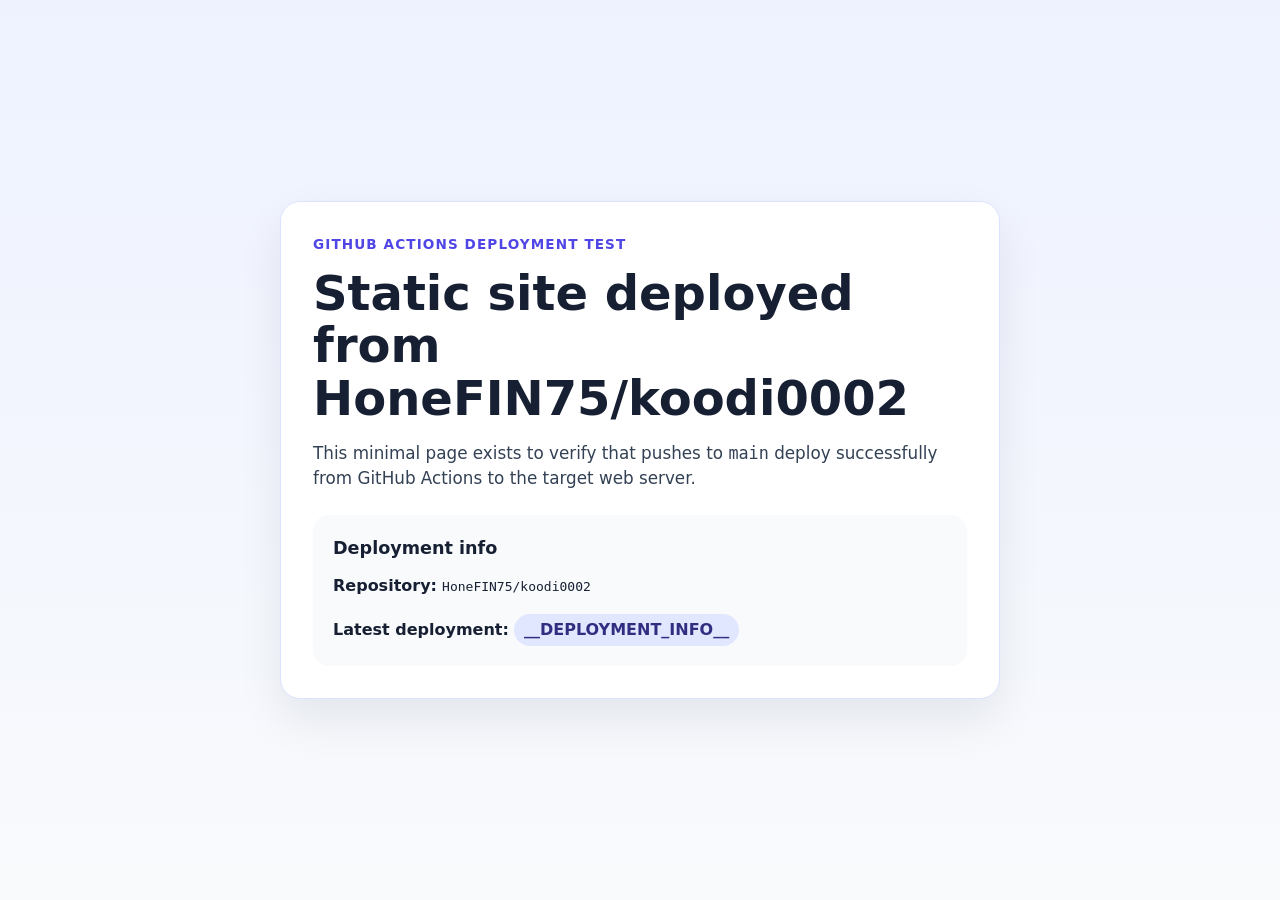
==== index.html @ 26bf4ee6 "Add static site deploy workflow" ====
<!doctype html>
<html lang="en">
  <head>
    <meta charset="utf-8">
    <meta name="viewport" content="width=device-width, initial-scale=1">
    <title>koodi0002 deployment test</title>
    <link rel="stylesheet" href="styles.css">
  </head>
  <body>
    <main class="page">
      <section class="card">
        <p class="eyebrow">GitHub Actions deployment test</p>
        <h1>Static site deployed from HoneFIN75/koodi0002</h1>
        <p class="lead">
          This minimal page exists to verify that pushes to <code>main</code> deploy successfully
          from GitHub Actions to the target web server.
        </p>
        <div class="deploy-info">
          <h2>Deployment info</h2>
          <p><strong>Repository:</strong> <code>HoneFIN75/koodi0002</code></p>
          <p><strong>Latest deployment:</strong> <span class="marker">__DEPLOYMENT_INFO__</span></p>
        </div>
      </section>
    </main>
  </body>
</html>
---- styles.css ----
:root {
  color-scheme: light;
  font-family: Inter, system-ui, -apple-system, BlinkMacSystemFont, "Segoe UI", sans-serif;
  line-height: 1.5;
  color: #172033;
  background: #eef2ff;
}

* {
  box-sizing: border-box;
}

body {
  margin: 0;
  min-height: 100vh;
  background: linear-gradient(180deg, #eef2ff 0%, #f8fafc 100%);
}

.page {
  display: grid;
  place-items: center;
  min-height: 100vh;
  padding: 24px;
}

.card {
  width: min(100%, 720px);
  padding: 32px;
  border: 1px solid #dbe4ff;
  border-radius: 20px;
  background: #ffffff;
  box-shadow: 0 20px 45px rgba(15, 23, 42, 0.08);
}

.eyebrow {
  margin: 0 0 12px;
  font-size: 0.85rem;
  font-weight: 700;
  letter-spacing: 0.08em;
  text-transform: uppercase;
  color: #4f46e5;
}

h1,
h2,
p {
  margin-top: 0;
}

h1 {
  margin-bottom: 16px;
  font-size: clamp(2rem, 5vw, 3rem);
  line-height: 1.1;
}

.lead {
  margin-bottom: 24px;
  font-size: 1.05rem;
  color: #334155;
}

.deploy-info {
  padding: 20px;
  border-radius: 16px;
  background: #f8fafc;
}

.deploy-info h2 {
  margin-bottom: 12px;
  font-size: 1.1rem;
}

.deploy-info p:last-child {
  margin-bottom: 0;
}

.marker {
  display: inline-block;
  padding: 4px 10px;
  border-radius: 999px;
  background: #e0e7ff;
  color: #312e81;
  font-weight: 700;
}
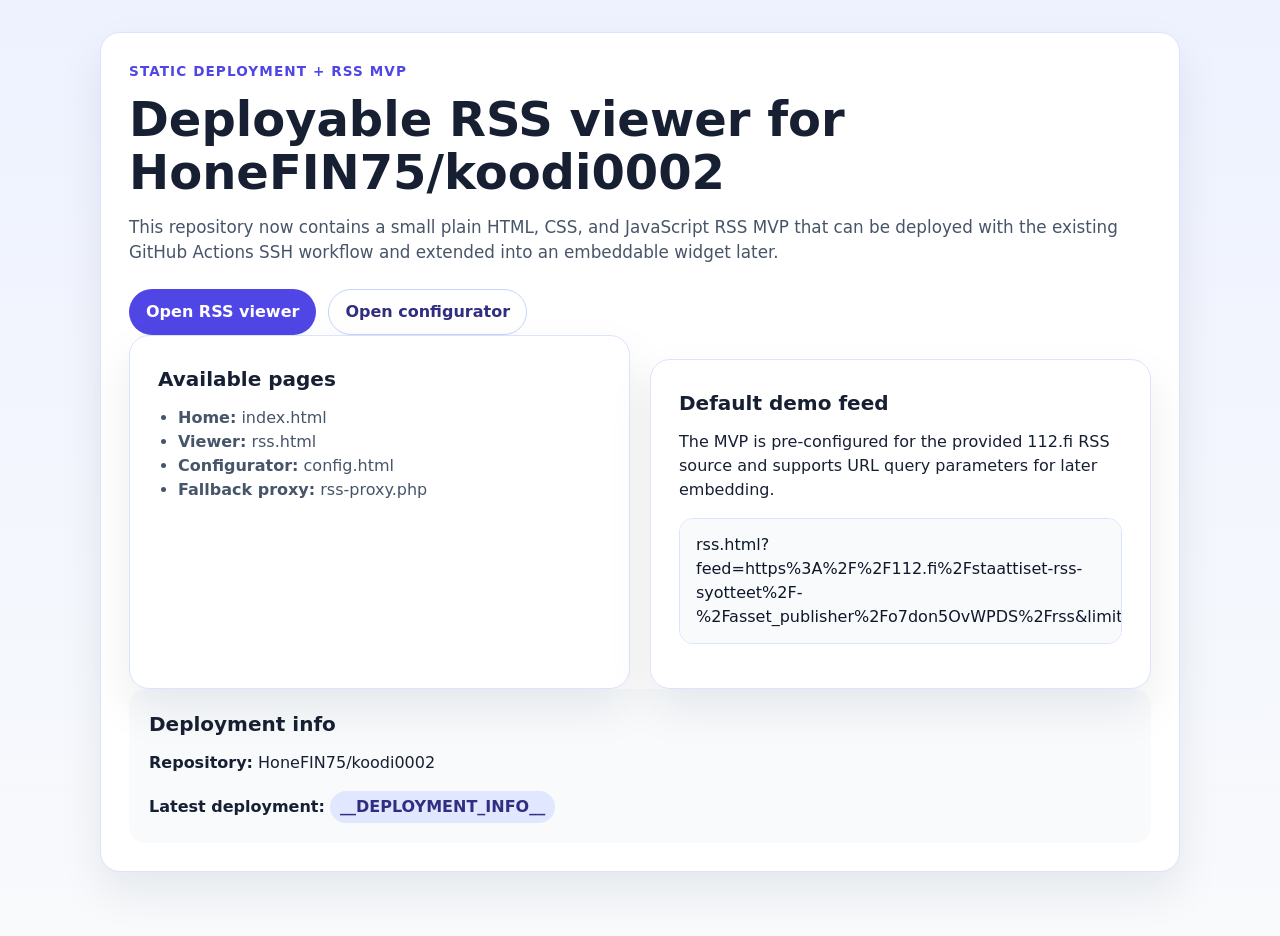
==== commit 145c6c9b: "Implement RSS MVP pages" ====
--- a/index.html
+++ b/index.html
@@ -3,18 +3,48 @@
   <head>
     <meta charset="utf-8">
     <meta name="viewport" content="width=device-width, initial-scale=1">
-    <title>koodi0002 deployment test</title>
+    <title>koodi0002 RSS MVP</title>
     <link rel="stylesheet" href="styles.css">
   </head>
   <body>
-    <main class="page">
-      <section class="card">
-        <p class="eyebrow">GitHub Actions deployment test</p>
-        <h1>Static site deployed from HoneFIN75/koodi0002</h1>
+    <main class="page page-home">
+      <section class="card hero-card">
+        <p class="eyebrow">Static deployment + RSS MVP</p>
+        <h1>Deployable RSS viewer for HoneFIN75/koodi0002</h1>
         <p class="lead">
-          This minimal page exists to verify that pushes to <code>main</code> deploy successfully
-          from GitHub Actions to the target web server.
+          This repository now contains a small plain HTML, CSS, and JavaScript RSS MVP that can be
+          deployed with the existing GitHub Actions SSH workflow and extended into an embeddable
+          widget later.
         </p>
+
+        <div class="hero-actions">
+          <a class="button-link" href="rss.html">Open RSS viewer</a>
+          <a class="button-link button-link-secondary" href="config.html">Open configurator</a>
+        </div>
+
+        <div class="info-grid">
+          <section class="panel">
+            <h2>Available pages</h2>
+            <ul class="bullet-list">
+              <li><strong>Home:</strong> <code>index.html</code></li>
+              <li><strong>Viewer:</strong> <code>rss.html</code></li>
+              <li><strong>Configurator:</strong> <code>config.html</code></li>
+              <li><strong>Fallback proxy:</strong> <code>rss-proxy.php</code></li>
+            </ul>
+          </section>
+
+          <section class="panel">
+            <h2>Default demo feed</h2>
+            <p>
+              The MVP is pre-configured for the provided 112.fi RSS source and supports URL query
+              parameters for later embedding.
+            </p>
+            <p class="code-block">
+              rss.html?feed=https%3A%2F%2F112.fi%2Fstaattiset-rss-syotteet%2F-%2Fasset_publisher%2Fo7don5OvWPDS%2Frss&amp;limit=6&amp;showDate=1&amp;showDescription=1
+            </p>
+          </section>
+        </div>
+
         <div class="deploy-info">
           <h2>Deployment info</h2>
           <p><strong>Repository:</strong> <code>HoneFIN75/koodi0002</code></p>
--- a/styles.css
+++ b/styles.css
@@ -4,32 +4,98 @@
   line-height: 1.5;
   color: #172033;
   background: #eef2ff;
+  --page-width: 1120px;
+  --surface: #ffffff;
+  --surface-muted: #f8fafc;
+  --border: #dbe4ff;
+  --border-strong: #c7d2fe;
+  --text-muted: #475569;
+  --accent: #4f46e5;
+  --accent-dark: #312e81;
+  --success-bg: #ecfdf3;
+  --success-text: #166534;
+  --warning-bg: #fff7ed;
+  --warning-text: #9a3412;
+  --error-bg: #fef2f2;
+  --error-text: #b91c1c;
 }
 
 * {
   box-sizing: border-box;
+}
+
+html {
+  scroll-behavior: smooth;
 }
 
 body {
   margin: 0;
   min-height: 100vh;
   background: linear-gradient(180deg, #eef2ff 0%, #f8fafc 100%);
+  color: #172033;
+}
+
+a {
+  color: inherit;
+}
+
+code,
+textarea,
+input,
+button {
+  font: inherit;
 }
 
 .page {
+  width: min(100%, var(--page-width));
+  margin: 0 auto;
+  padding: 32px 20px 64px;
+}
+
+.page-home {
   display: grid;
-  place-items: center;
+  align-content: center;
   min-height: 100vh;
-  padding: 24px;
-}
-
-.card {
-  width: min(100%, 720px);
-  padding: 32px;
-  border: 1px solid #dbe4ff;
+}
+
+.card,
+.panel,
+.feed-card {
+  border: 1px solid var(--border);
   border-radius: 20px;
-  background: #ffffff;
+  background: var(--surface);
   box-shadow: 0 20px 45px rgba(15, 23, 42, 0.08);
+}
+
+.card,
+.panel {
+  padding: 28px;
+}
+
+.hero-card {
+  width: 100%;
+}
+
+.page-header {
+  display: flex;
+  flex-wrap: wrap;
+  justify-content: space-between;
+  gap: 16px;
+  align-items: flex-start;
+  margin-bottom: 24px;
+}
+
+.page-header h1,
+.page-header p {
+  margin-bottom: 0;
+}
+
+.nav-links,
+.hero-actions,
+.form-actions {
+  display: flex;
+  flex-wrap: wrap;
+  gap: 12px;
 }
 
 .eyebrow {
@@ -38,12 +104,14 @@
   font-weight: 700;
   letter-spacing: 0.08em;
   text-transform: uppercase;
-  color: #4f46e5;
+  color: var(--accent);
 }
 
 h1,
 h2,
-p {
+h3,
+p,
+ul {
   margin-top: 0;
 }
 
@@ -53,32 +121,263 @@
   line-height: 1.1;
 }
 
+h2 {
+  margin-bottom: 12px;
+  font-size: 1.25rem;
+}
+
+h3 {
+  margin-bottom: 10px;
+  font-size: 1.05rem;
+}
+
+.lead,
+.text-muted,
+.field-help,
+.meta-line {
+  color: var(--text-muted);
+}
+
 .lead {
   margin-bottom: 24px;
   font-size: 1.05rem;
-  color: #334155;
-}
-
-.deploy-info {
+}
+
+.button-link,
+button {
+  display: inline-flex;
+  align-items: center;
+  justify-content: center;
+  gap: 8px;
+  min-height: 44px;
+  padding: 10px 16px;
+  border: 1px solid transparent;
+  border-radius: 999px;
+  background: var(--accent);
+  color: #ffffff;
+  font-weight: 700;
+  text-decoration: none;
+  cursor: pointer;
+}
+
+.button-link:hover,
+button:hover {
+  background: #4338ca;
+}
+
+.button-link-secondary,
+button.secondary {
+  border-color: var(--border-strong);
+  background: #ffffff;
+  color: var(--accent-dark);
+}
+
+.button-link-secondary:hover,
+button.secondary:hover {
+  background: #eef2ff;
+}
+
+.info-grid,
+.content-grid,
+.form-grid,
+.feed-grid {
+  display: grid;
+  gap: 20px;
+}
+
+.info-grid,
+.content-grid {
+  grid-template-columns: repeat(auto-fit, minmax(280px, 1fr));
+}
+
+.form-grid {
+  grid-template-columns: repeat(auto-fit, minmax(220px, 1fr));
+}
+
+.feed-grid {
+  grid-template-columns: repeat(auto-fit, minmax(260px, 1fr));
+  align-items: start;
+}
+
+.panel + .panel,
+.panel + .card,
+.card + .panel,
+.card + .card {
+  margin-top: 24px;
+}
+
+.deploy-info,
+.status,
+.settings-summary,
+.query-help,
+.generated-output {
   padding: 20px;
   border-radius: 16px;
-  background: #f8fafc;
-}
-
-.deploy-info h2 {
-  margin-bottom: 12px;
-  font-size: 1.1rem;
-}
-
-.deploy-info p:last-child {
+  background: var(--surface-muted);
+}
+
+.status {
+  border: 1px solid var(--border);
+}
+
+.status-loading {
+  border-color: var(--border-strong);
+}
+
+.status-success {
+  border-color: #bbf7d0;
+  background: var(--success-bg);
+  color: var(--success-text);
+}
+
+.status-warning {
+  border-color: #fed7aa;
+  background: var(--warning-bg);
+  color: var(--warning-text);
+}
+
+.status-error {
+  border-color: #fecaca;
+  background: var(--error-bg);
+  color: var(--error-text);
+}
+
+.status p:last-child,
+.deploy-info p:last-child,
+.generated-output p:last-child,
+.query-help p:last-child,
+.settings-summary p:last-child {
   margin-bottom: 0;
 }
 
-.marker {
-  display: inline-block;
+.marker,
+.tag {
+  display: inline-flex;
+  align-items: center;
+  gap: 6px;
   padding: 4px 10px;
   border-radius: 999px;
   background: #e0e7ff;
-  color: #312e81;
+  color: var(--accent-dark);
   font-weight: 700;
 }
+
+.tag {
+  font-size: 0.85rem;
+}
+
+.bullet-list,
+.inline-list {
+  padding-left: 20px;
+  color: var(--text-muted);
+}
+
+.inline-list li + li {
+  margin-top: 6px;
+}
+
+.code-block,
+.generated-output textarea,
+.generated-output input[readonly] {
+  width: 100%;
+  padding: 14px 16px;
+  border: 1px solid var(--border);
+  border-radius: 14px;
+  background: #f8fafc;
+  color: #0f172a;
+  overflow-x: auto;
+}
+
+.generated-output textarea {
+  min-height: 96px;
+  resize: vertical;
+}
+
+label {
+  display: grid;
+  gap: 8px;
+  font-weight: 600;
+}
+
+input[type="url"],
+input[type="number"] {
+  width: 100%;
+  min-height: 44px;
+  padding: 10px 12px;
+  border: 1px solid var(--border-strong);
+  border-radius: 12px;
+  background: #ffffff;
+}
+
+input[type="checkbox"] {
+  width: 18px;
+  height: 18px;
+}
+
+.checkbox-field {
+  display: flex;
+  align-items: center;
+  gap: 10px;
+  padding-top: 28px;
+}
+
+.checkbox-field label {
+  display: flex;
+  align-items: center;
+  gap: 10px;
+  font-weight: 600;
+}
+
+.feed-card {
+  padding: 24px;
+}
+
+.feed-card h3 {
+  line-height: 1.25;
+}
+
+.feed-card a {
+  color: var(--accent-dark);
+  text-decoration: none;
+}
+
+.feed-card a:hover {
+  text-decoration: underline;
+}
+
+.feed-card p:last-child {
+  margin-bottom: 0;
+}
+
+.feed-meta {
+  display: flex;
+  flex-wrap: wrap;
+  gap: 8px;
+  margin-bottom: 12px;
+}
+
+.description {
+  color: #334155;
+  white-space: pre-line;
+  overflow-wrap: anywhere;
+}
+
+.footer-note {
+  margin-top: 24px;
+}
+
+@media (max-width: 720px) {
+  .page {
+    padding: 24px 16px 40px;
+  }
+
+  .card,
+  .panel,
+  .feed-card {
+    padding: 20px;
+  }
+
+  .checkbox-field {
+    padding-top: 0;
+  }
+}
